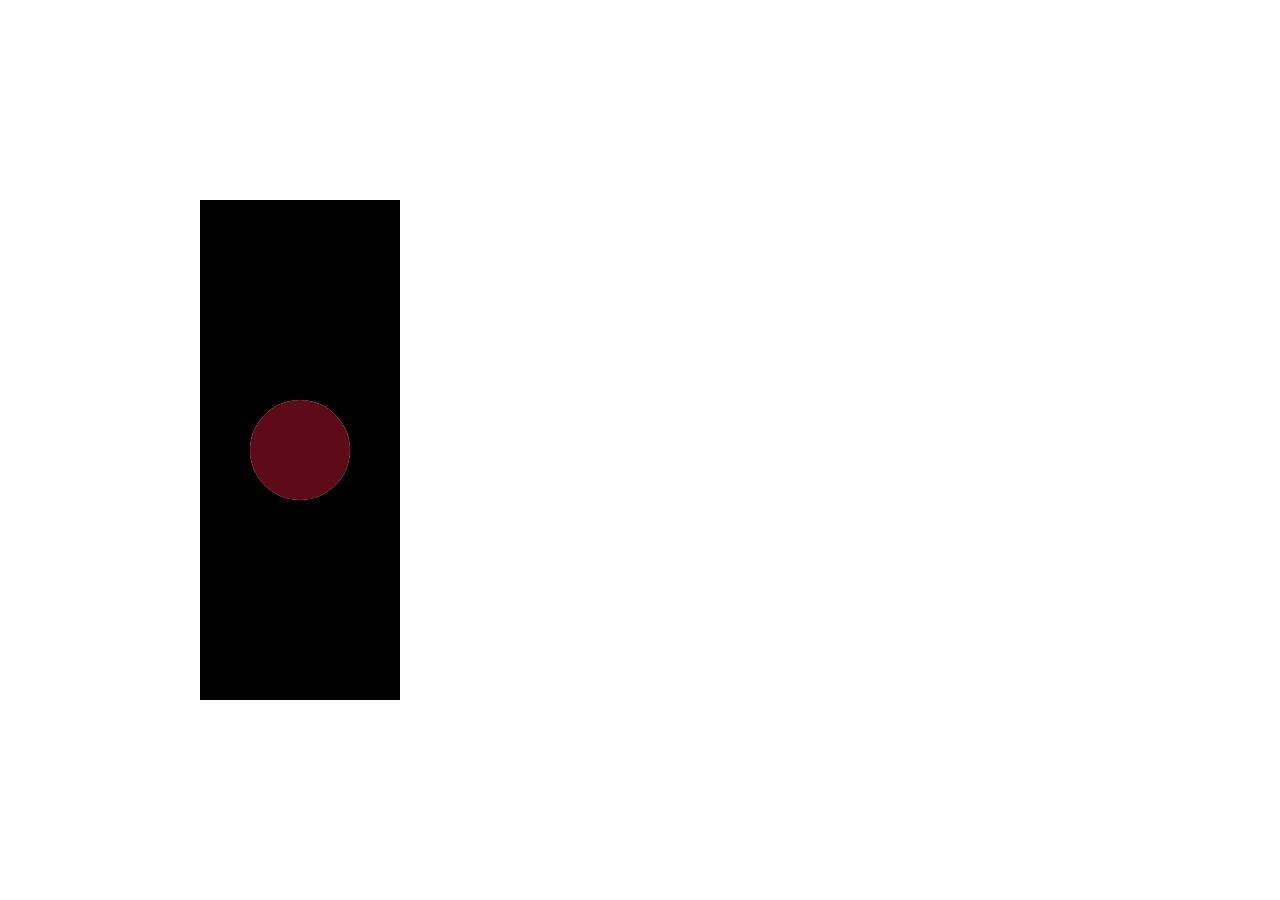
==== Buoi4/index.html @ 44d19dd6 "study" ====
<!DOCTYPE html>
<html lang="en">
<head>
    <meta charset="UTF-8">
    <meta name="viewport" content="width=device-width, initial-scale=1.0">
    <title>Document</title>
    <link rel="stylesheet" href="style.css">
</head>
<body>
    <div class="square"> <!--relative -->
        <div class="circle"> <!--absolute : đi theo với thằng cha -->
            <div class="circle circle-k" ></div>

        </div>
    </div>

    <div class="scroll-to-top"></div>


</body>
</html>
---- Buoi4/style.css ----
*{
    margin: 0;
    padding: 0;
    border: 0;
    box-sizing: border-box;
}

.square{
    width: 200px;
    height: 500px;
    background-color: black;
    position: relative;
    top:200px;
    left: 200px;
}

.circle{
    width: 100px;
    height: 100px;
    background-color: pink;
    position: absolute;
    border-radius: 50%;
    /*How to center */
    top: 50%;
    left: 50%;
    transform: translate(-50%, -50%);
}

.circle-k{
    width: 100px;
    height: 100px;
    background-color: rgb(93, 11, 24);
    position: absolute;
    border-radius: 50%;

}

.scroll-to-top{

}
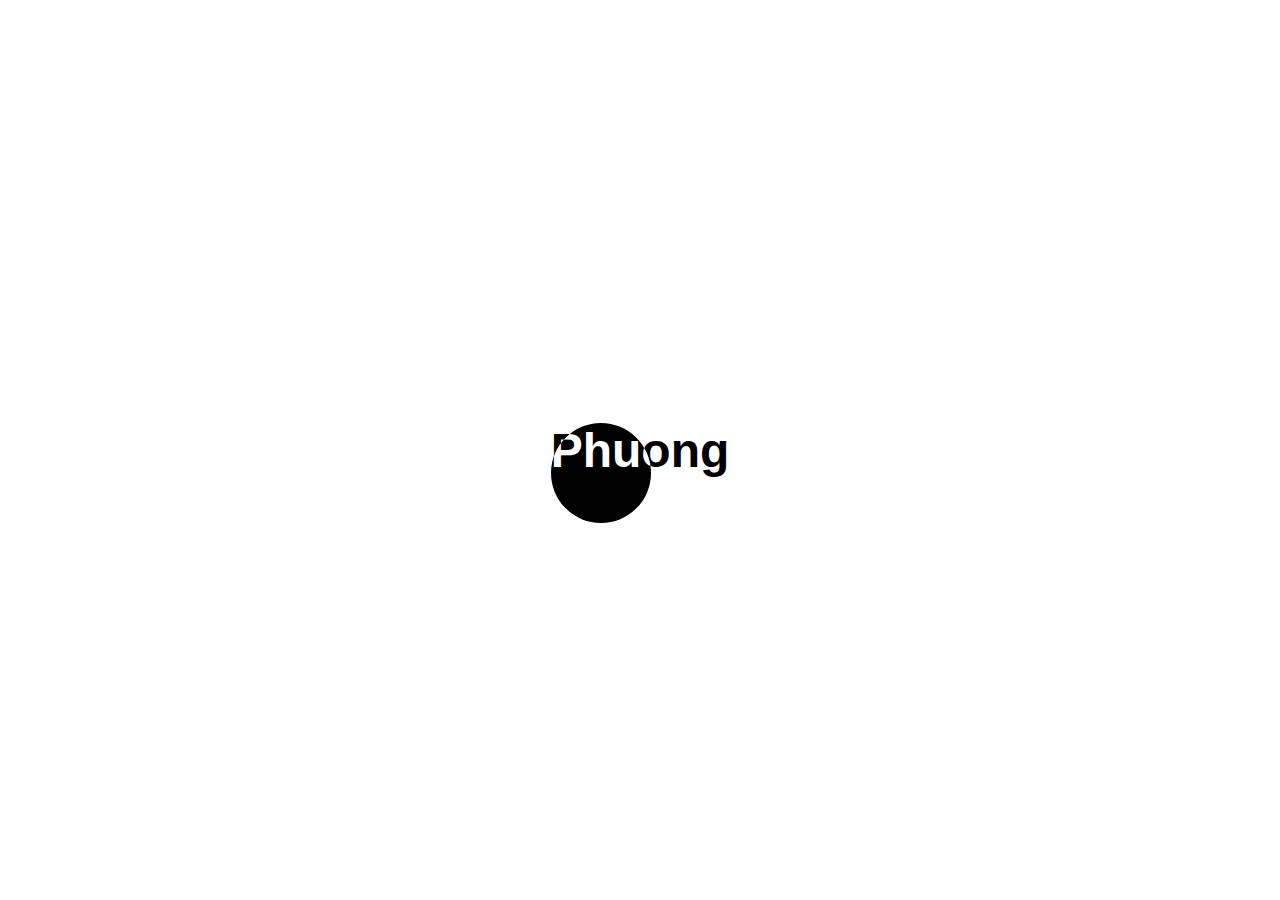
==== commit 4c262208: "study" ====
--- a/Buoi4/index.html
+++ b/Buoi4/index.html
@@ -7,15 +7,31 @@
     <link rel="stylesheet" href="style.css">
 </head>
 <body>
-    <div class="square"> <!--relative -->
-        <div class="circle"> <!--absolute : đi theo với thằng cha -->
+    <!--Position-->
+    <!-- <div class="square"> 
+        <div class="circle">
             <div class="circle circle-k" ></div>
 
         </div>
+    </div> -->
+
+    <div class="container"> <!--relative -->
+        <div class="text">Phuong</div>  <!--absolute : đi theo với thằng cha 0 phải là static -->
+        <div class="effect">
+            <div class="content">Phuong</div>
+        </div>
     </div>
 
-    <div class="scroll-to-top"></div>
-
+    <!--Animation: need keyframe--> 
+    <!--
+        animation-name: Tên
+        animation-duration: time của 1 chu kì
+        animation-timing-function: tốc độ 
+        animation-delay: time delay
+        animation-iteration-count: số lần thực hiện
+        animation-direction: hướng của animation
+        animation-fill-mode: thay đổi trạng thái của ptu trước khi bắt dầu sau khi kết thúc Animation
+    -->
 
 </body>
 </html>--- a/Buoi4/style.css
+++ b/Buoi4/style.css
@@ -4,7 +4,7 @@
     border: 0;
     box-sizing: border-box;
 }
-
+/* 
 .square{
     width: 200px;
     height: 500px;
@@ -20,11 +20,11 @@
     background-color: pink;
     position: absolute;
     border-radius: 50%;
-    /*How to center */
+    /*How to center
     top: 50%;
     left: 50%;
     transform: translate(-50%, -50%);
-}
+} 
 
 .circle-k{
     width: 100px;
@@ -33,8 +33,55 @@
     position: absolute;
     border-radius: 50%;
 
+} */
+
+body {
+  height: 100vh;
+  display: flex;
+  justify-content: center;
+  align-items: center;
+  font-family: Arial, Helvetica, sans-serif;
+  font-size: 48px;
+  font-weight: 900;
 }
 
-.scroll-to-top{
+.container {
+  position: relative;
+}
 
+.effect {
+  position: absolute;
+  top: 0;
+  left: 0;
+  width: 100px;
+  height: 100px;
+  background-color: black;
+  border-radius: 50%;
+  overflow: hidden;
+  animation: effect 2s linear infinite alternate;
+}
+
+.content {
+  color: white;
+  animation: effect-content 2s linear infinite alternate;
+}
+
+@keyframes effect {
+  0% {
+      transform: translateX(-50px);
+  }
+
+  100% {
+      transform: translateX(150px);
+  }
+}
+
+@keyframes effect-content {
+  0% {
+      transform: translateX(50px);
+  }
+
+  100% {
+      transform: translateX(-150px);
+  }
 }